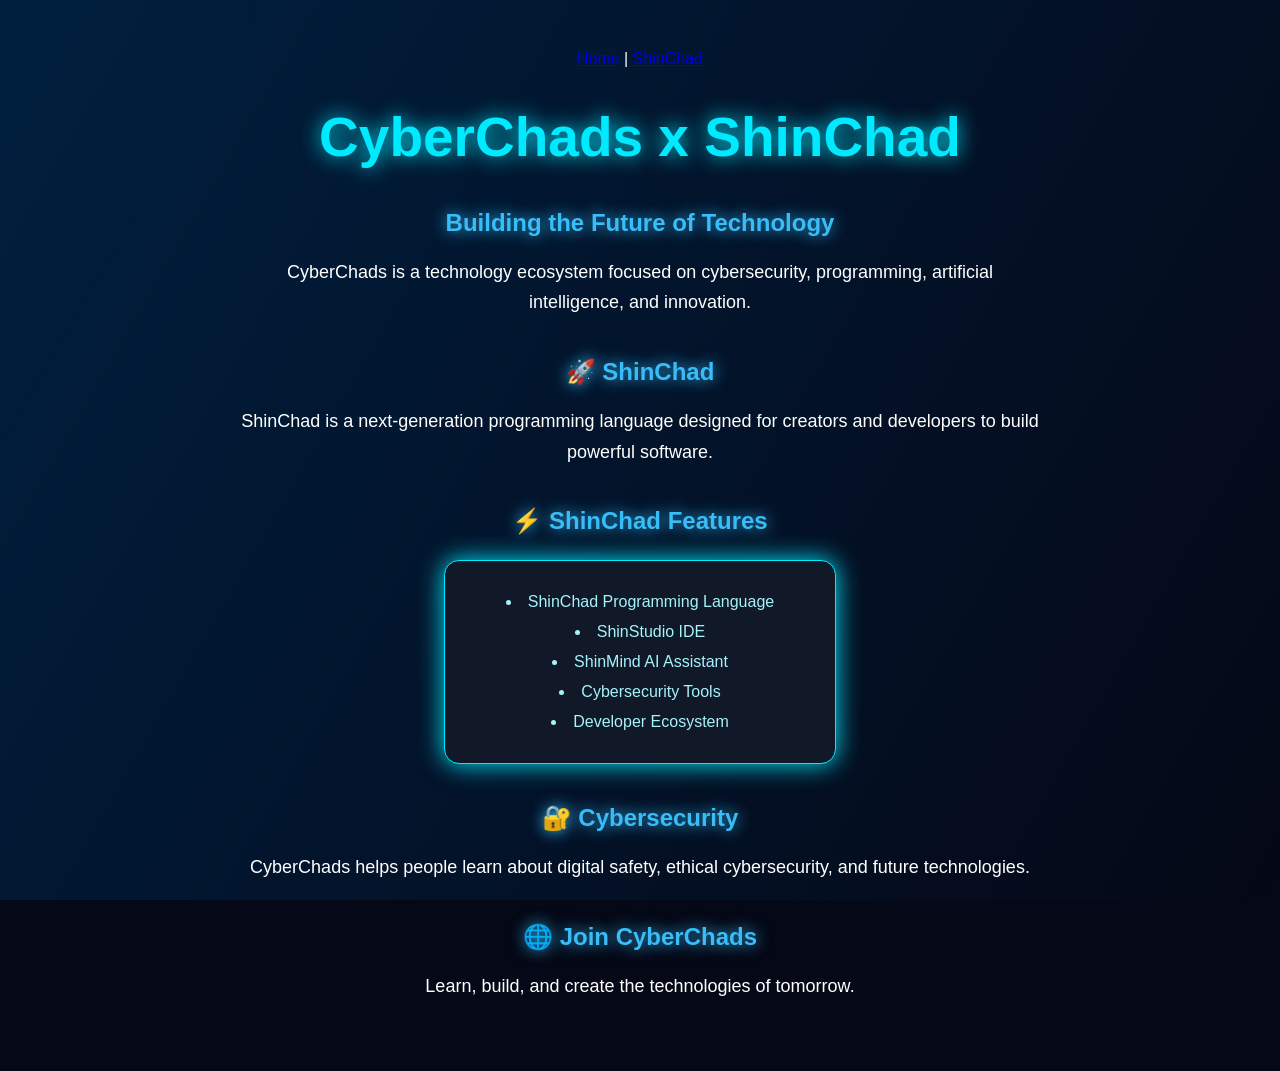
==== index.html @ 9f5f65af "Add navigation links to index.html" ====
<!DOCTYPE html>
<html>
<head>
    <title>CyberChads x ShinChad</title>
    <link rel="stylesheet" href="style.css">
</head>

<body>
<nav>
    <a href="index.html">Home</a> |
    <a href="shinchad.html">ShinChad</a>
</nav>

<h1>CyberChads x ShinChad</h1>

<h2>Building the Future of Technology</h2>

<p>
CyberChads is a technology ecosystem focused on cybersecurity,
programming, artificial intelligence, and innovation.
</p>

<h2>🚀 ShinChad</h2>

<p>
ShinChad is a next-generation programming language designed
for creators and developers to build powerful software.
</p>

<h2>⚡ ShinChad Features</h2>

<ul>
    <li>ShinChad Programming Language</li>
    <li>ShinStudio IDE</li>
    <li>ShinMind AI Assistant</li>
    <li>Cybersecurity Tools</li>
    <li>Developer Ecosystem</li>
</ul>

<h2>🔐 Cybersecurity</h2>

<p>
CyberChads helps people learn about digital safety,
ethical cybersecurity, and future technologies.
</p>

<h2>🌐 Join CyberChads</h2>

<p>
Learn, build, and create the technologies of tomorrow.
</p>

</body>
</html>
---- style.css ----
body {
    background: #050816;
    color: white;
    font-family: Arial, sans-serif;
    margin: 0;
    padding: 50px;
    text-align: center;
}

h1 {
    color: #00eaff;
    font-size: 55px;
    text-shadow: 0 0 20px #00eaff;
}

h2 {
    color: #38bdf8;
    margin-top: 40px;
    text-shadow: 0 0 15px #38bdf8;
}

p {
    max-width: 800px;
    margin: 20px auto;
    font-size: 18px;
    line-height: 1.7;
}

ul {
    background: #111827;
    border: 1px solid #00eaff;
    border-radius: 15px;
    padding: 20px;
    width: 350px;
    margin: 25px auto;
    box-shadow: 0 0 25px #00eaff;
}

li {
    margin: 12px;
    color: #a5f3fc;
    list-style-position: inside;
}

body::before {
    content: "";
    position: fixed;
    inset: 0;
    background: linear-gradient(120deg, #001f3f, #050816);
    z-index: -1;
}
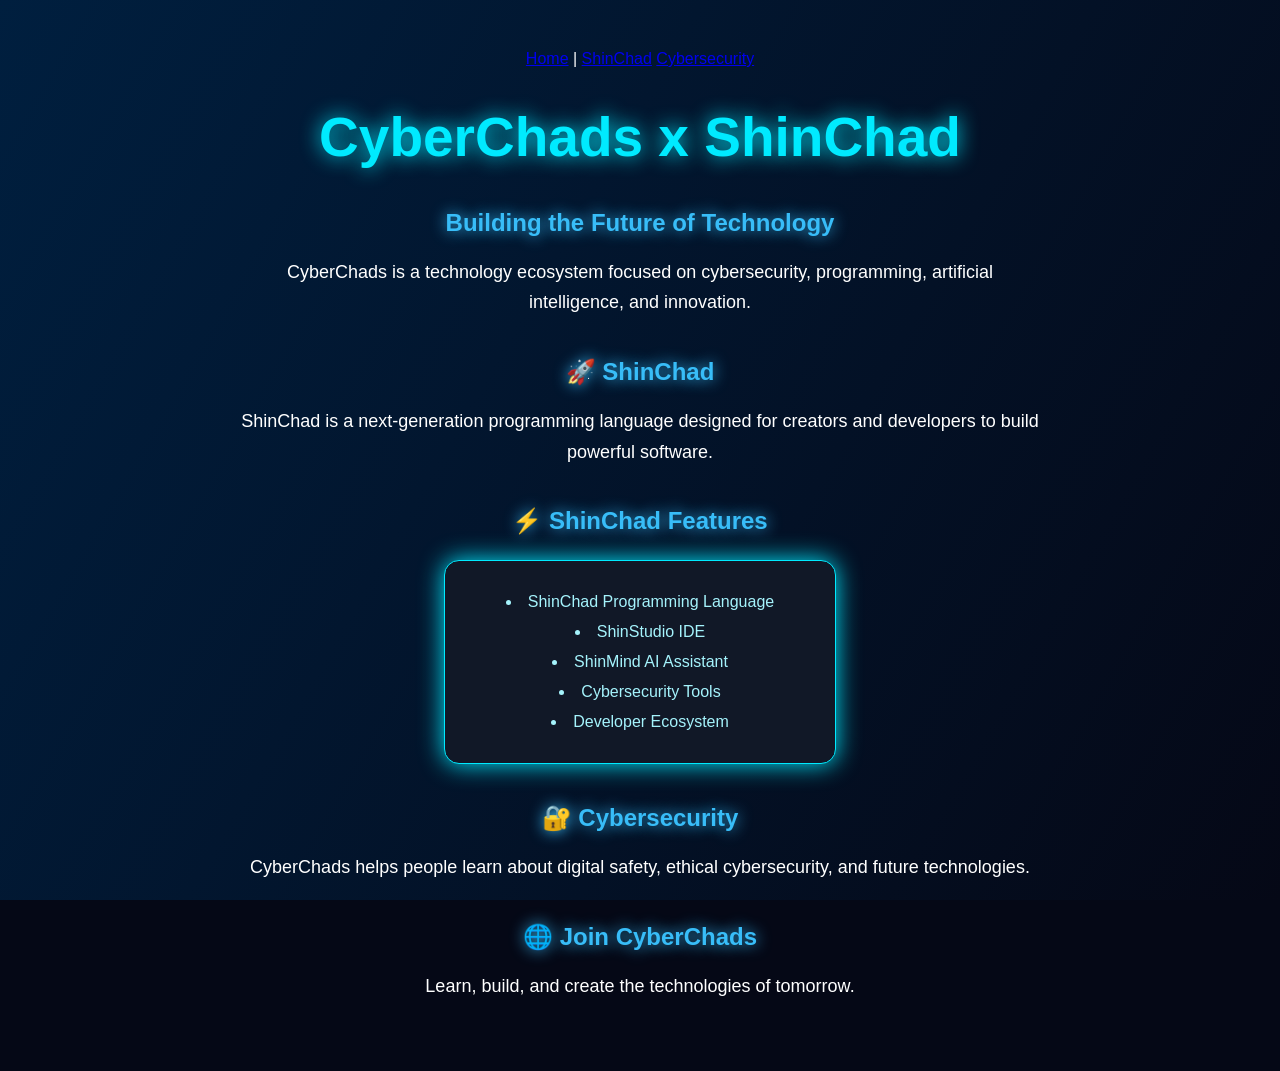
==== commit 225c2153: "Update index.html" ====
--- a/index.html
+++ b/index.html
@@ -9,6 +9,7 @@
 <nav>
     <a href="index.html">Home</a> |
     <a href="shinchad.html">ShinChad</a>
+    <a href="cybersecurity.html">Cybersecurity</a>
 </nav>
 
 <h1>CyberChads x ShinChad</h1>
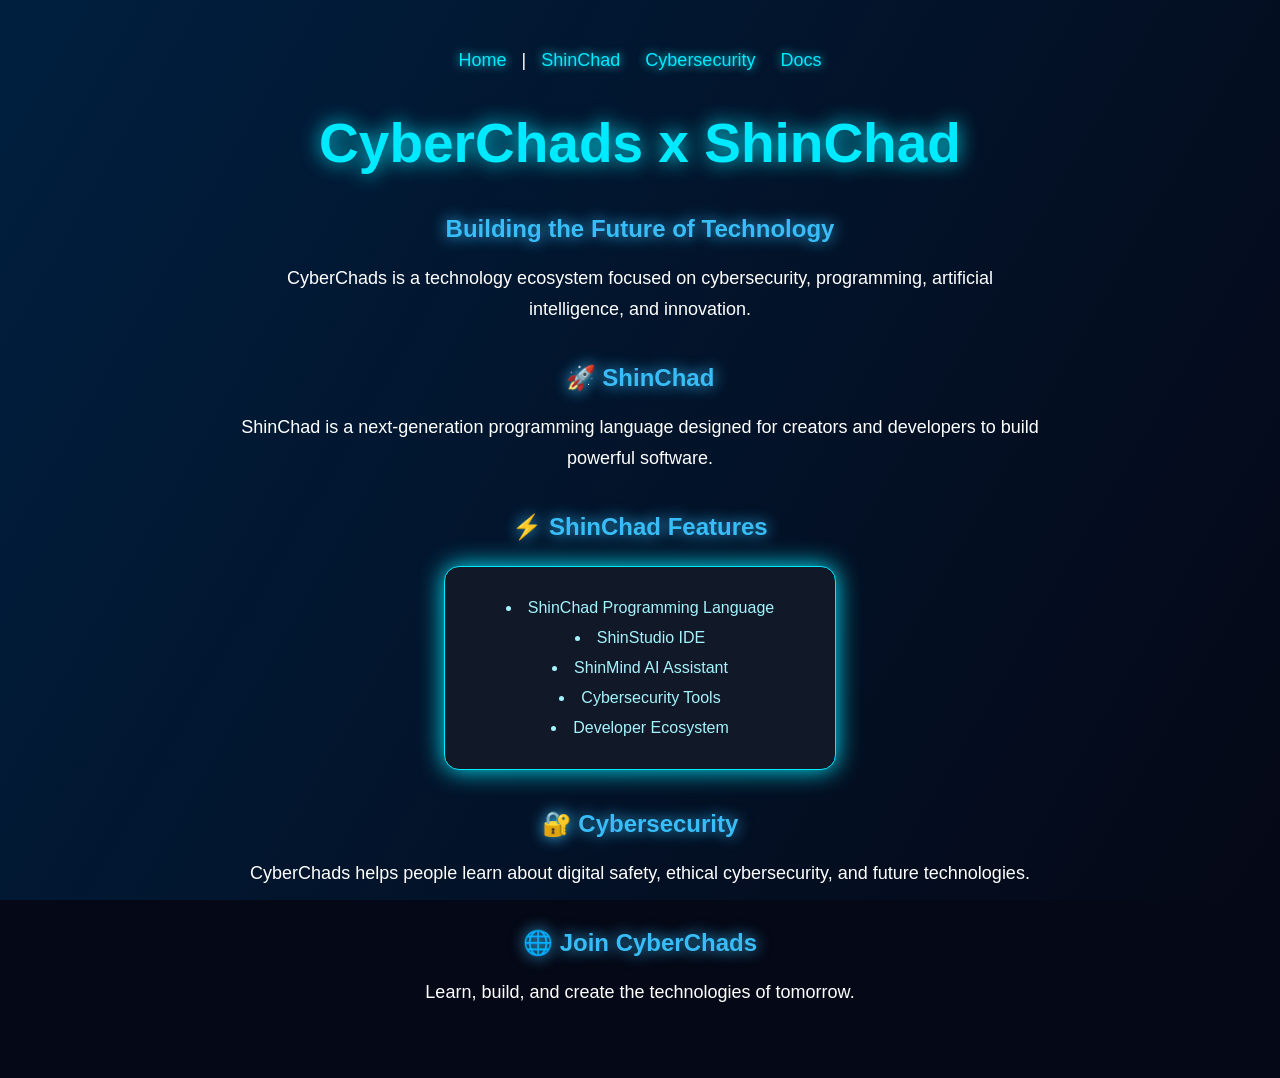
==== commit d2e66fa6: "Add 'Docs' link to navigation in index.html" ====
--- a/index.html
+++ b/index.html
@@ -10,6 +10,7 @@
     <a href="index.html">Home</a> |
     <a href="shinchad.html">ShinChad</a>
     <a href="cybersecurity.html">Cybersecurity</a>
+    <a href="docs.html">Docs</a>
 </nav>
 
 <h1>CyberChads x ShinChad</h1>
--- a/style.css
+++ b/style.css
@@ -49,3 +49,30 @@
     background: linear-gradient(120deg, #001f3f, #050816);
     z-index: -1;
 }
+nav {
+    margin-bottom: 40px;
+    font-size: 18px;
+}
+
+nav a {
+    color: #00eaff;
+    text-decoration: none;
+    margin: 10px;
+    text-shadow: 0 0 10px #00eaff;
+}
+
+nav a:hover {
+    color: white;
+    text-shadow: 0 0 20px #ffffff;
+}
+
+pre {
+    background: #111827;
+    border: 1px solid #00eaff;
+    padding: 20px;
+    border-radius: 15px;
+    width: fit-content;
+    margin: 20px auto;
+    box-shadow: 0 0 20px #00eaff;
+    color: #a5f3fc;
+}
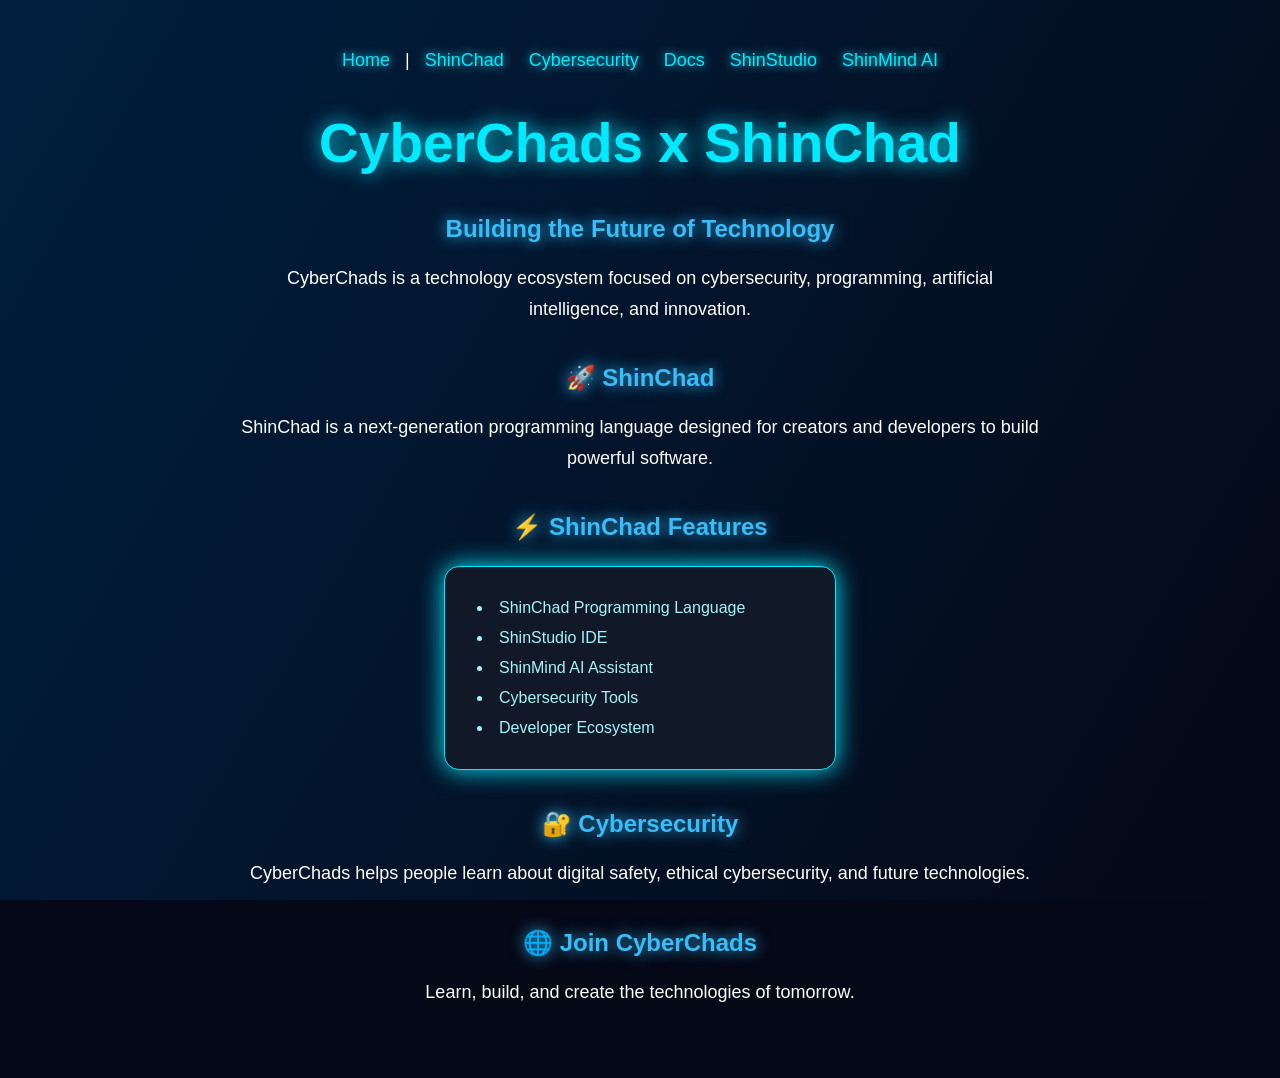
==== commit c466fe24: "Add links to ShinStudio and ShinMind AI" ====
--- a/index.html
+++ b/index.html
@@ -11,6 +11,8 @@
     <a href="shinchad.html">ShinChad</a>
     <a href="cybersecurity.html">Cybersecurity</a>
     <a href="docs.html">Docs</a>
+    <a href="shinstudio.html">ShinStudio</a>
+    <a href="shinmind.html">ShinMind AI</a>
 </nav>
 
 <h1>CyberChads x ShinChad</h1>
--- a/style.css
+++ b/style.css
@@ -76,3 +76,12 @@
     box-shadow: 0 0 20px #00eaff;
     color: #a5f3fc;
 }
+ul {
+    text-align: left;
+    margin: 25px auto;
+}
+
+pre {
+    text-align: left;
+    white-space: pre-wrap;
+}
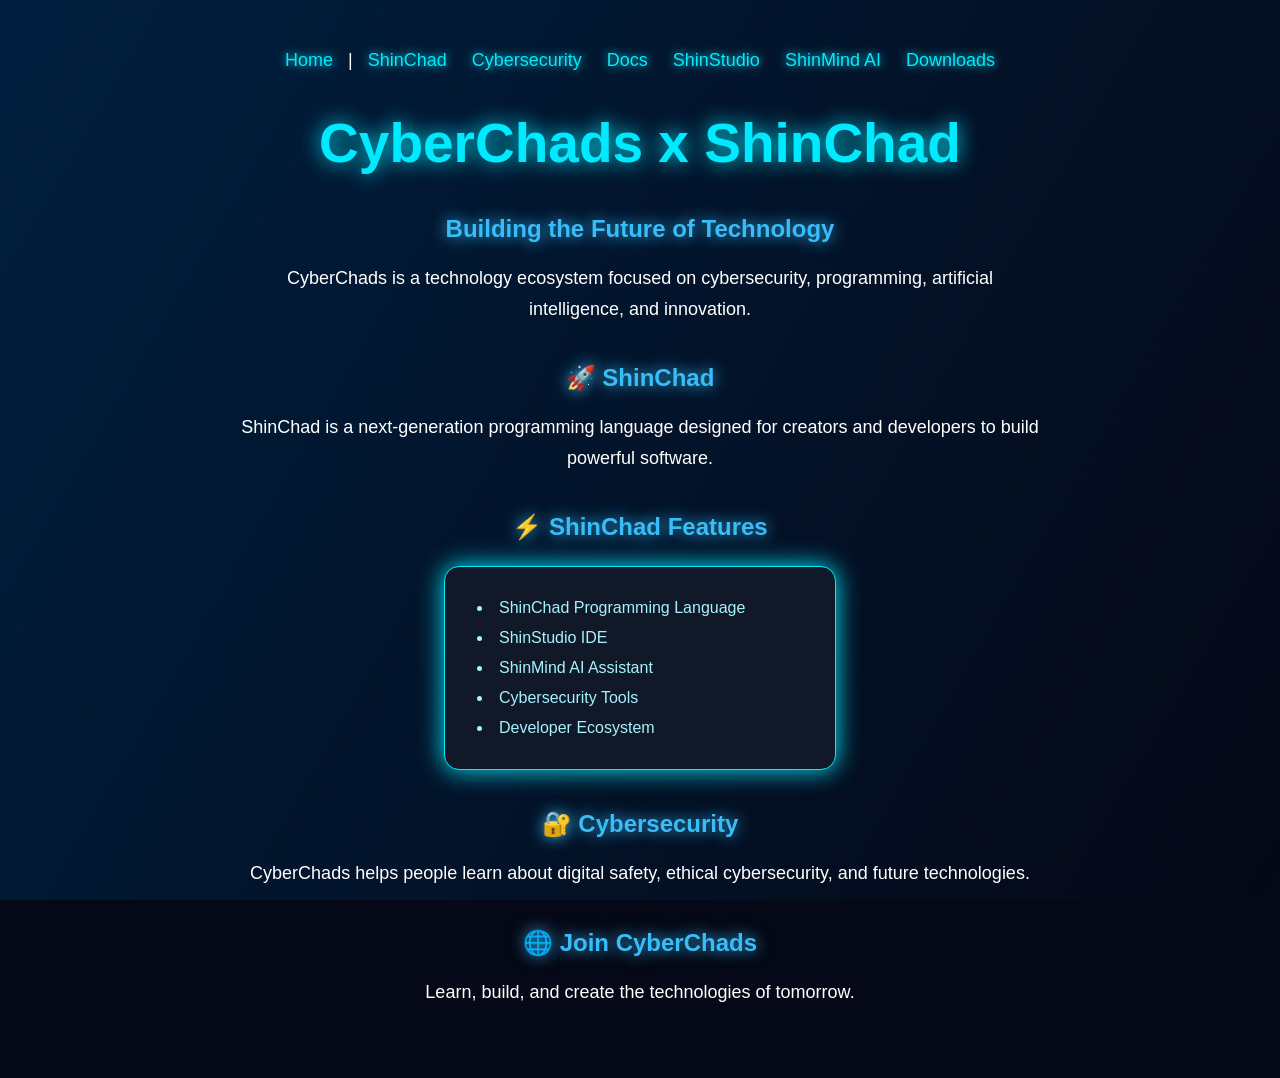
==== commit 782a6b9f: "Update index.html" ====
--- a/index.html
+++ b/index.html
@@ -13,6 +13,7 @@
     <a href="docs.html">Docs</a>
     <a href="shinstudio.html">ShinStudio</a>
     <a href="shinmind.html">ShinMind AI</a>
+    <a href="download.html">Downloads</a>
 </nav>
 
 <h1>CyberChads x ShinChad</h1>
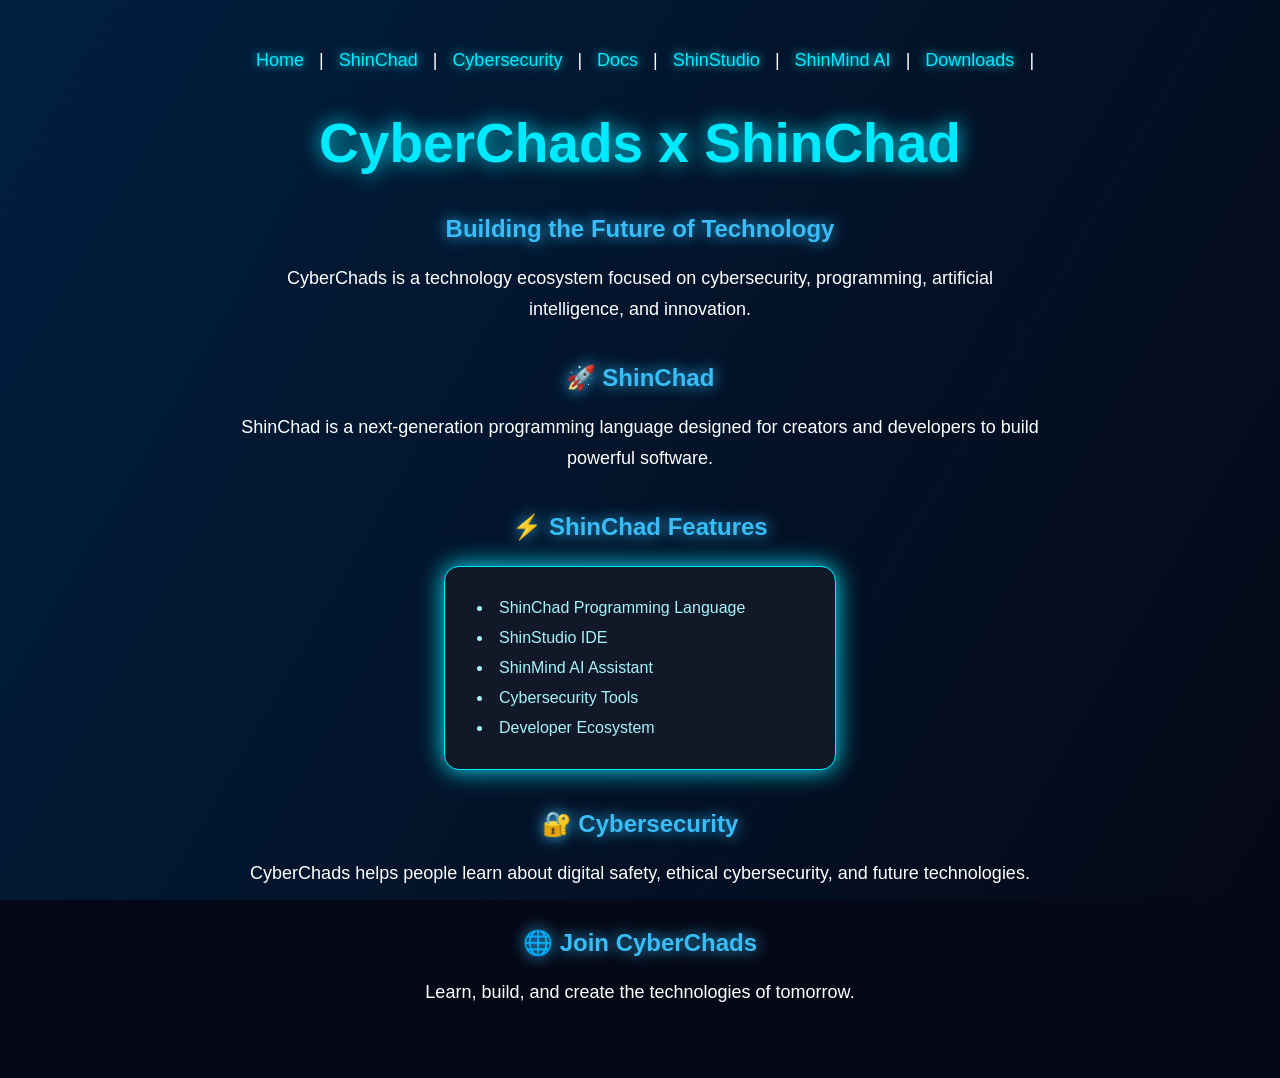
==== commit f8f5132d: "Update index.html" ====
--- a/index.html
+++ b/index.html
@@ -8,12 +8,12 @@
 <body>
 <nav>
     <a href="index.html">Home</a> |
-    <a href="shinchad.html">ShinChad</a>
-    <a href="cybersecurity.html">Cybersecurity</a>
-    <a href="docs.html">Docs</a>
-    <a href="shinstudio.html">ShinStudio</a>
-    <a href="shinmind.html">ShinMind AI</a>
-    <a href="download.html">Downloads</a>
+    <a href="shinchad.html">ShinChad</a> |
+    <a href="cybersecurity.html">Cybersecurity</a> |
+    <a href="docs.html">Docs</a> |
+    <a href="shinstudio.html">ShinStudio</a> |
+    <a href="shinmind.html">ShinMind AI</a> |
+    <a href="download.html">Downloads</a> |
 </nav>
 
 <h1>CyberChads x ShinChad</h1>
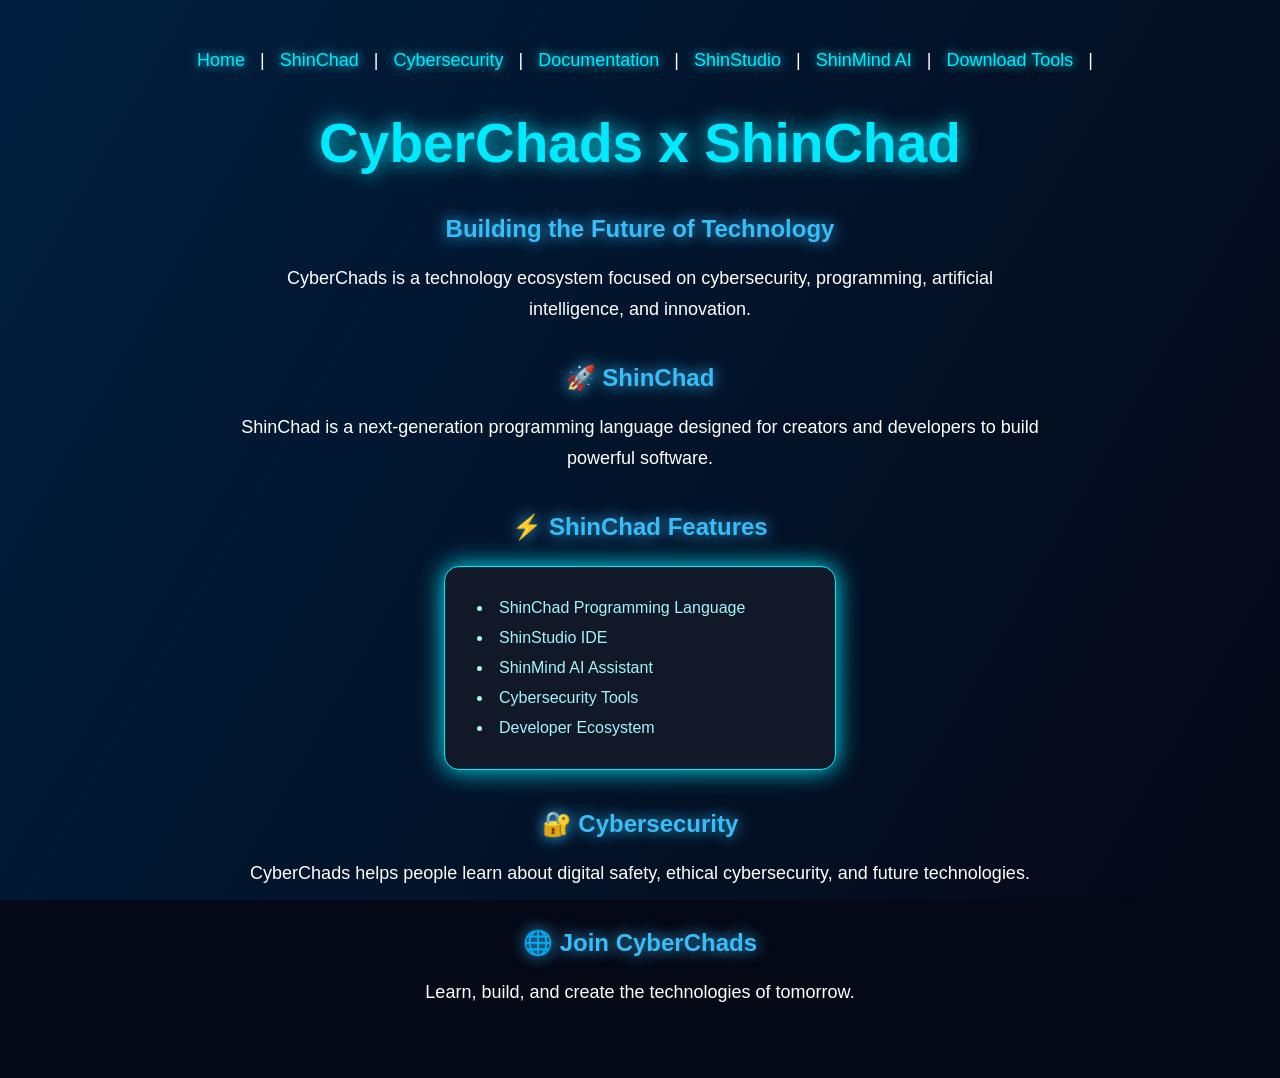
==== commit e3a2727f: "Update index.html" ====
--- a/index.html
+++ b/index.html
@@ -10,10 +10,10 @@
     <a href="index.html">Home</a> |
     <a href="shinchad.html">ShinChad</a> |
     <a href="cybersecurity.html">Cybersecurity</a> |
-    <a href="docs.html">Docs</a> |
+    <a href="docs.html">Documentation</a> |
     <a href="shinstudio.html">ShinStudio</a> |
     <a href="shinmind.html">ShinMind AI</a> |
-    <a href="download.html">Downloads</a> |
+    <a href="download.html">Download Tools</a> |
 </nav>
 
 <h1>CyberChads x ShinChad</h1>
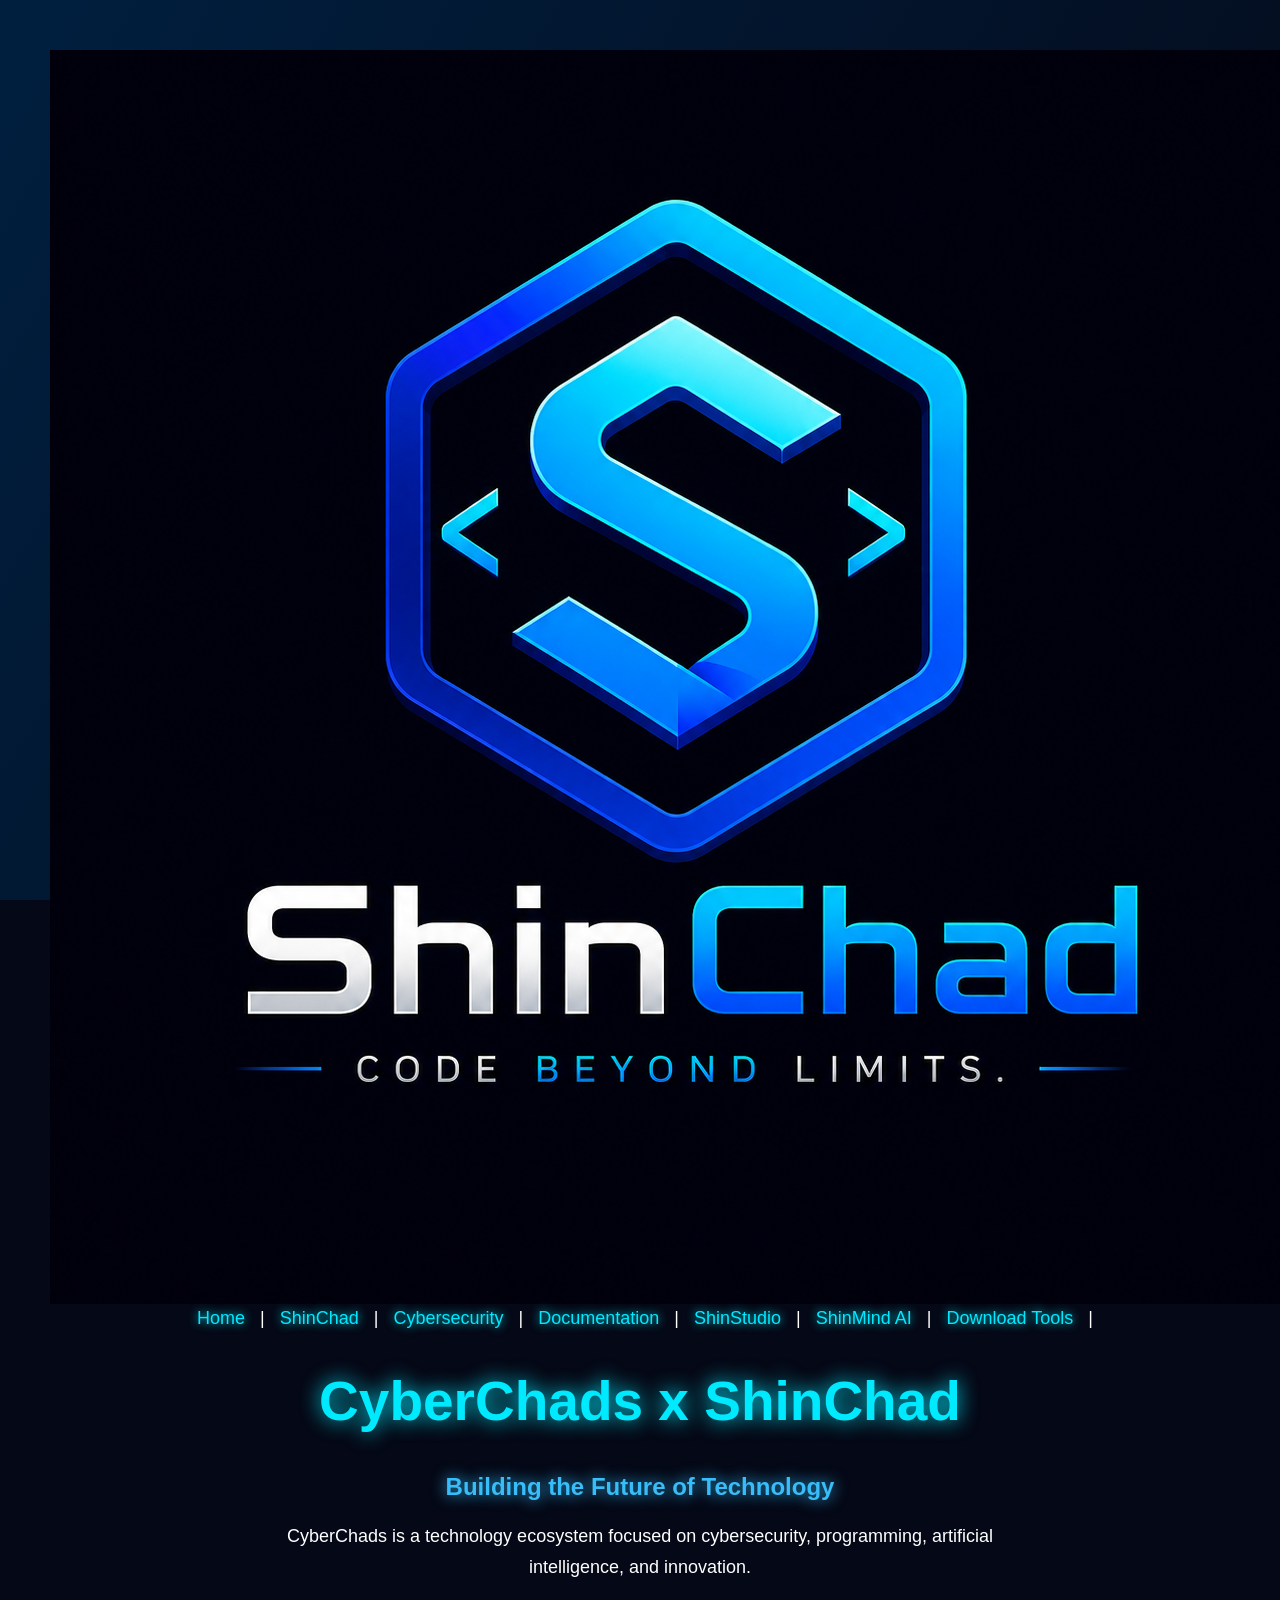
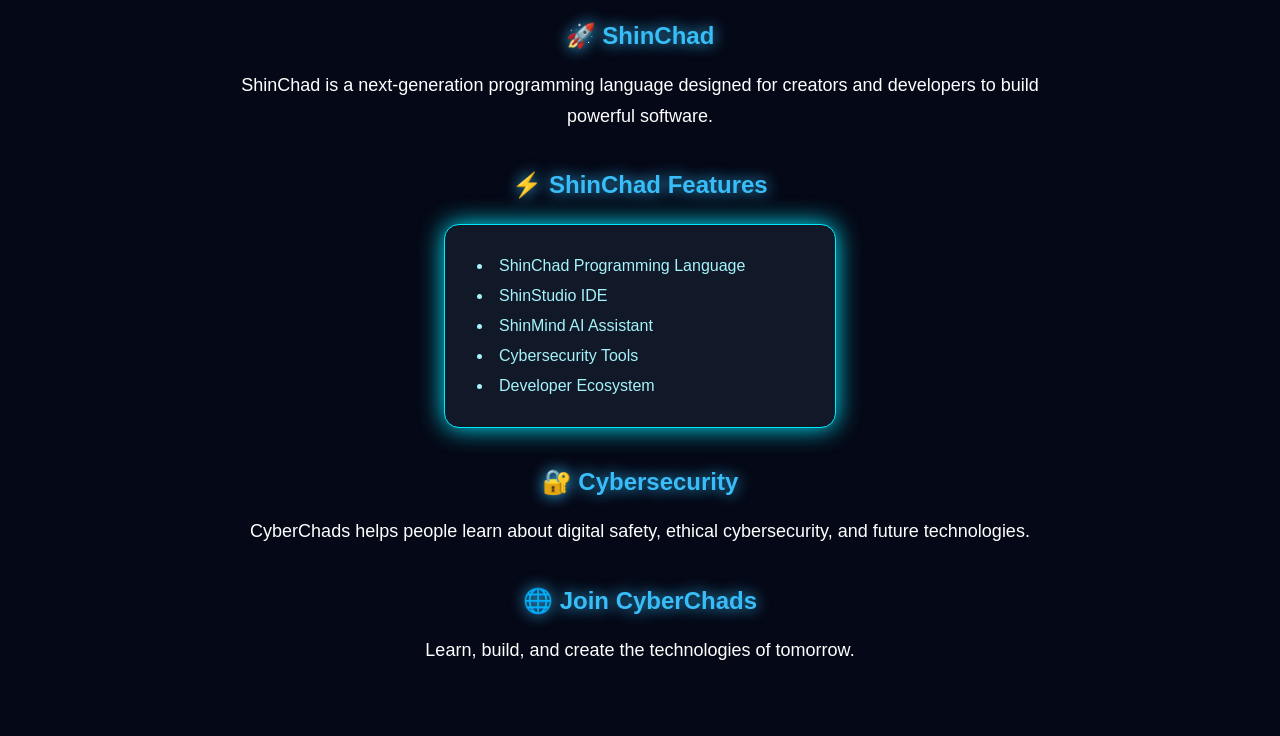
==== commit 06c81019: "Update index.html" ====
--- a/index.html
+++ b/index.html
@@ -5,6 +5,8 @@
     <link rel="stylesheet" href="style.css">
 </head>
 
+<img src="symbol.png" alt="CyberChads x ShinChad Logo">
+    
 <body>
 <nav>
     <a href="index.html">Home</a> |
